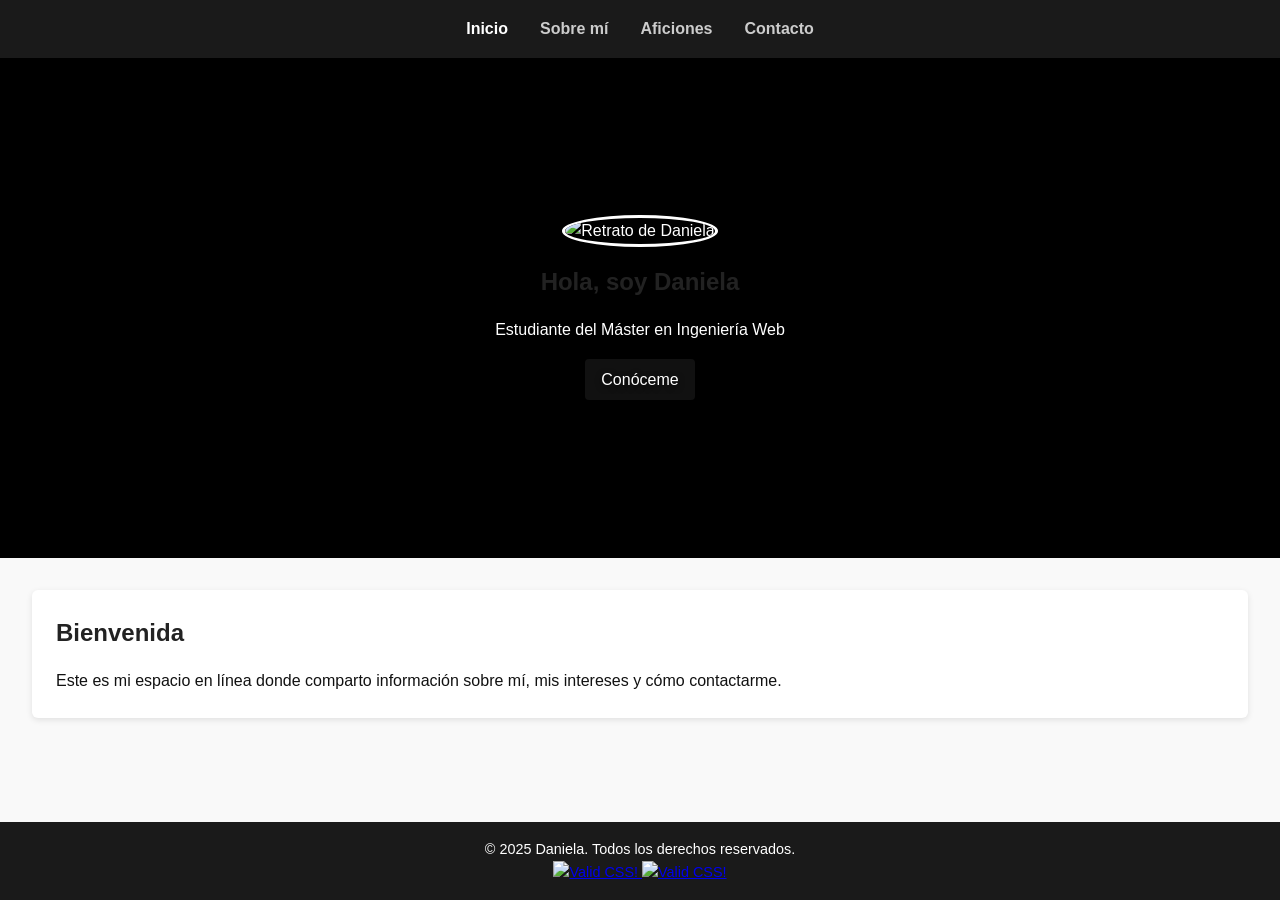
==== index.html @ 380bb0d4 "update" ====
<!DOCTYPE html>
<html lang="es">
<head>
  <meta charset="utf-8">
  <meta name="viewport" content="width=device-width, initial-scale=1">
  <meta name="description" content="Inicio del sitio personal de Daniela.">
  <title>Inicio - Daniela</title>
  <link rel="stylesheet" href="css/style.css">
</head>
<body>

  <header class="site-header">
    <nav aria-label="Navegación principal">
      <ul class="main-nav">
        <li><a href="index.html" aria-current="page">Inicio</a></li>
        <li><a href="about.html">Sobre mí</a></li>
        <li><a href="hobbies.html">Aficiones</a></li>
        <li><a href="contact.html">Contacto</a></li>
      </ul>
    </nav>
  </header>

  <!-- Hero con video de fondo -->
  <section class="hero" role="banner" aria-label="Presentación">
    <video autoplay muted loop playsinline class="hero-video">
      <source src="video/intro.mp4" type="video/mp4">
      Tu navegador no soporta video en HTML5.
    </video>

    <header class="hero-content">
      <figure>
        <img src="img/foto-perfil.jpg" alt="Retrato de Daniela" class="hero-img">
        <figcaption class="visually-hidden">Daniela</figcaption>
      </figure>
      <h1>Hola, soy Daniela</h1>
      <p>Estudiante del Máster en Ingeniería Web</p>
      <p><a href="about.html" class="btn">Conóceme</a></p>
    </header>
  </section>

  <main id="contenido-principal">
    <article class="intro card">
      <header>
        <h2>Bienvenida</h2>
      </header>
      <p>Este es mi espacio en línea donde comparto información sobre mí, mis intereses y cómo contactarme.</p>
    </article>
  </main>

  <footer class="site-footer">
    <p>&copy; <time datetime="2025">2025</time> Daniela. Todos los derechos reservados.</p>
    <p>
      <a href="https://jigsaw.w3.org/css-validator/check/referer">
        <img class="validator-badge"
            src="https://jigsaw.w3.org/css-validator/images/vcss"
            alt="Valid CSS!">
      </a>
   
      <a href="https://jigsaw.w3.org/css-validator/check/referer">
        <img class="validator-badge"
            src="https://jigsaw.w3.org/css-validator/images/vcss-blue"
            alt="Valid CSS!">
      </a>
    </p>
  </footer>

</body>
</html>
---- css/style.css ----
/* ===== RESETEO BÁSICO ===== */
* {
  margin: 0;
  padding: 0;
  box-sizing: border-box;
}

body {
  font-family: "Segoe UI", sans-serif;
  line-height: 1.6;
  color: #111;
  background: #f9f9f9;
  min-height: 100vh;
  display: flex;
  flex-direction: column;
}

/* ===== NAVEGACIÓN ===== */
.site-header {
  background: #1a1a1a;
  padding: 1rem;
}

.main-nav {
  display: flex;
  justify-content: center;
  gap: 2rem;
  list-style: none;
}

.main-nav a {
  color: #ccc;
  font-weight: 600;
  text-decoration: none;
  transition: color 0.2s ease;
}

.main-nav a:hover,
.main-nav a[aria-current="page"] {
  color: #fff;
}

/* ===== HERO CON VIDEO ===== */
.hero {
  position: relative;
  display: flex;
  justify-content: center;
  align-items: center;
  text-align: center;
  min-height: 500px;
  overflow: hidden;
  background: #000; /* fallback si no carga el video */
}

.hero-video {
  position: absolute;
  top: 50%;
  left: 50%;
  transform: translate(-50%, -50%);
  min-width: 100%;
  min-height: 100%;
  width: auto;
  height: auto;
  object-fit: cover;
  z-index: 0;
  opacity: 0.6; /* oscurece un poco para legibilidad */
}

.hero-content {
  position: relative;
  z-index: 1;
  color: #fff;
  text-shadow: 0 2px 6px rgba(0,0,0,0.7);
}

.hero-img {
  border-radius: 50%;
  width: 200px;
  height: 200px;
  object-fit: cover;
  margin-bottom: 1rem;
  border: 3px solid #fff;
}

.btn {
  background: #111;
  color: #fff;
  padding: 0.5rem 1rem;
  border-radius: 4px;
  text-decoration: none;
  display: inline-block;
  margin-top: 1rem;
}
.btn:hover {
  background: #333;
}

/* ===== CONTENIDO PRINCIPAL ===== */
main {
  padding: 2rem;
  flex: 1;
}

.card {
  background: #fff;
  padding: 1.5rem;
  border-radius: 6px;
  box-shadow: 0 2px 6px rgba(0,0,0,0.1);
  margin-bottom: 2rem;
}

h1, h2 {
  margin-bottom: 1rem;
  color: #222;
}

/* ===== IMAGEN SOBRE MÍ ===== */
.about-img {
  width: 300px;
  height: 300px;
  object-fit: cover;
}

/* ===== FOOTER ===== */
.site-footer {
  background: #1a1a1a;
  color: #fff;
  text-align: center;
  padding: 1rem;
  font-size: 0.9rem;
  margin-top: auto;
  width: 100%;
}

.validator-badge {
  border: 0;
  width: 88px;
  height: 31px;
}

/* ===== ACCESIBILIDAD ===== */
.visually-hidden {
  position: absolute;
  clip-path: inset(50%);
  height: 1px;
  width: 1px;
  overflow: hidden;
  white-space: nowrap;
}
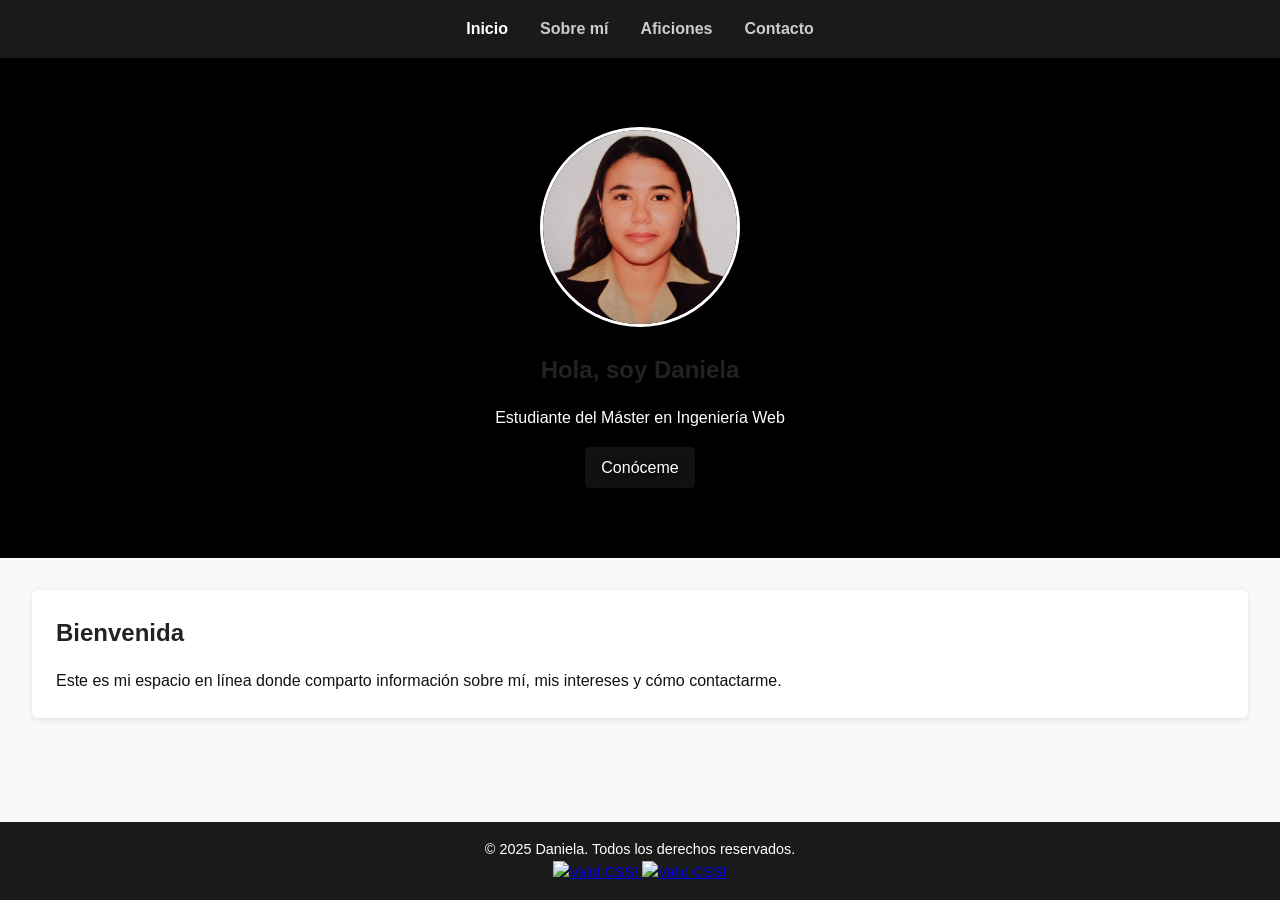
==== commit 7c0e77e2: "add hotjar" ====
--- a/index.html
+++ b/index.html
@@ -6,6 +6,7 @@
   <meta name="description" content="Inicio del sitio personal de Daniela.">
   <title>Inicio - Daniela</title>
   <link rel="stylesheet" href="css/style.css">
+  <script src="https://t.contentsquare.net/uxa/8f717451256de.js"></script>
 </head>
 <body>
 
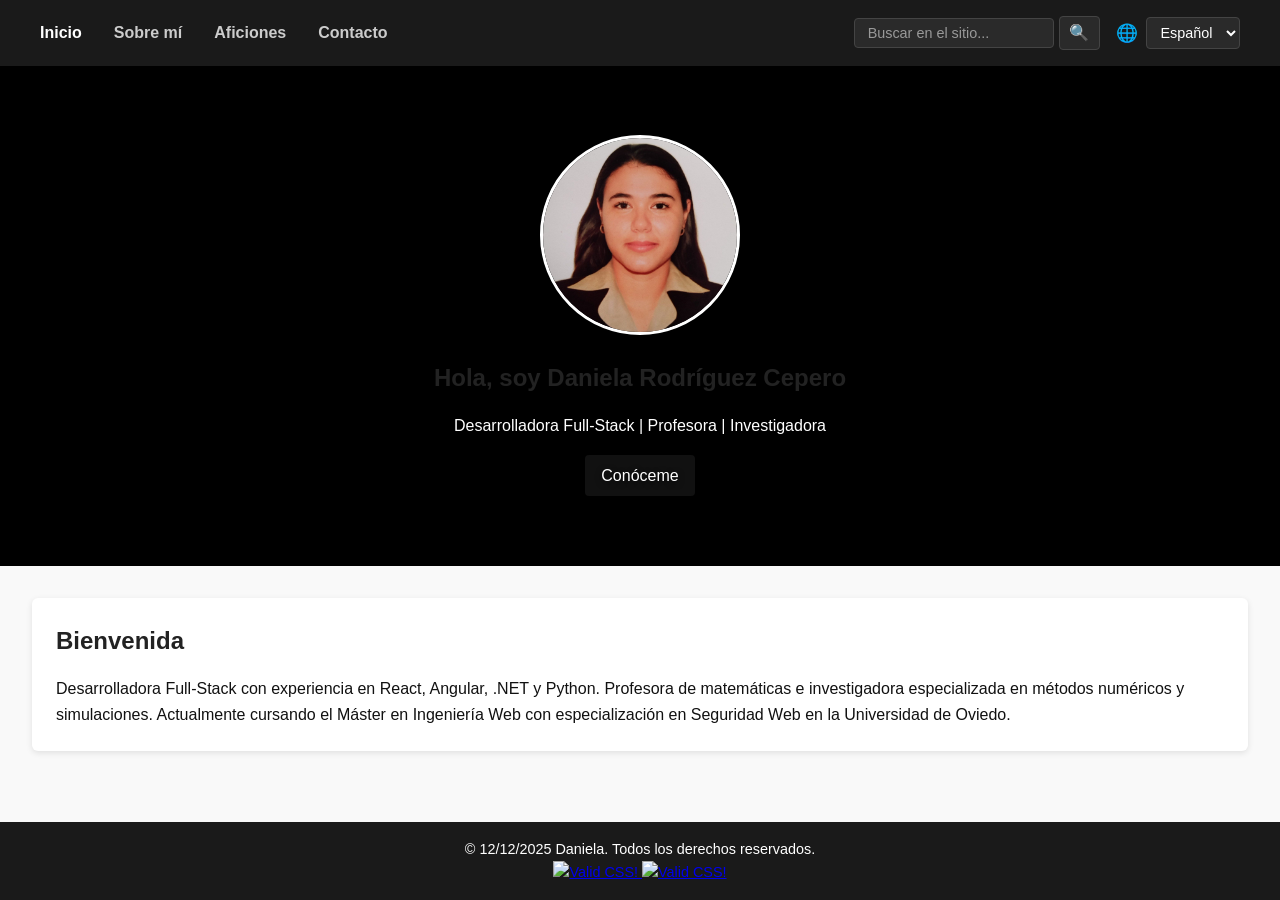
==== commit 81f6c9cc: "new v1" ====
--- a/index.html
+++ b/index.html
@@ -6,19 +6,50 @@
   <meta name="description" content="Inicio del sitio personal de Daniela.">
   <title>Inicio - Daniela</title>
   <link rel="stylesheet" href="css/style.css">
-  <script src="https://t.contentsquare.net/uxa/8f717451256de.js"></script>
 </head>
 <body>
 
   <header class="site-header">
-    <nav aria-label="Navegación principal">
-      <ul class="main-nav">
-        <li><a href="index.html" aria-current="page">Inicio</a></li>
-        <li><a href="about.html">Sobre mí</a></li>
-        <li><a href="hobbies.html">Aficiones</a></li>
-        <li><a href="contact.html">Contacto</a></li>
-      </ul>
-    </nav>
+    <div class="header-container">
+      <nav aria-label="Navegación principal">
+        <ul class="main-nav">
+          <li><a href="index.html" aria-current="page" data-i18n="nav.inicio">Inicio</a></li>
+          <li><a href="about.html" data-i18n="nav.sobre-mi">Sobre mí</a></li>
+          <li><a href="hobbies.html" data-i18n="nav.aficiones">Aficiones</a></li>
+          <li><a href="contact.html" data-i18n="nav.contacto">Contacto</a></li>
+        </ul>
+      </nav>
+      
+      <div class="header-tools">
+        <!-- Buscador en el header -->
+        <form id="search-form" role="search" class="header-search">
+          <input 
+            type="search" 
+            id="search-input" 
+            data-i18n="search.placeholder"
+            placeholder="Buscar en el sitio..."
+            aria-label="Buscar en el sitio">
+          <button type="submit" class="search-btn" aria-label="Buscar">🔍</button>
+        </form>
+        
+        <!-- Selector de idioma -->
+        <div class="language-selector-container">
+          <label for="language-selector">🌐</label>
+          <select id="language-selector" aria-label="Seleccionar idioma">
+            <option value="es">Español</option>
+            <option value="en">English</option>
+          </select>
+        </div>
+      </div>
+    </div>
+    
+    <!-- Resultados de búsqueda (modal/overlay) -->
+    <div id="search-results-overlay" class="search-overlay" style="display: none;">
+      <div class="search-results-container">
+        <button id="close-search" class="close-search-btn" aria-label="Cerrar búsqueda">✕</button>
+        <div id="search-results"></div>
+      </div>
+    </div>
   </header>
 
   <!-- Hero con video de fondo -->
@@ -33,23 +64,23 @@
         <img src="img/foto-perfil.jpg" alt="Retrato de Daniela" class="hero-img">
         <figcaption class="visually-hidden">Daniela</figcaption>
       </figure>
-      <h1>Hola, soy Daniela</h1>
-      <p>Estudiante del Máster en Ingeniería Web</p>
-      <p><a href="about.html" class="btn">Conóceme</a></p>
+      <h1 data-i18n="index.titulo">Hola, soy Daniela Rodríguez Cepero</h1>
+      <p data-i18n="index.subtitulo">Desarrolladora Full-Stack | Profesora | Investigadora</p>
+      <p><a href="about.html" class="btn" data-i18n="index.btn-conoceme">Conóceme</a></p>
     </header>
   </section>
 
   <main id="contenido-principal">
     <article class="intro card">
       <header>
-        <h2>Bienvenida</h2>
+        <h2 data-i18n="index.bienvenida">Bienvenida</h2>
       </header>
-      <p>Este es mi espacio en línea donde comparto información sobre mí, mis intereses y cómo contactarme.</p>
+      <p data-i18n="index.descripcion">Desarrolladora Full-Stack con experiencia en React, Angular, .NET y Python. Profesora de matemáticas e investigadora especializada en métodos numéricos y simulaciones. Actualmente cursando el Máster en Ingeniería Web con especialización en Seguridad Web en la Universidad de Oviedo.</p>
     </article>
   </main>
 
   <footer class="site-footer">
-    <p>&copy; <time datetime="2025">2025</time> Daniela. Todos los derechos reservados.</p>
+    <p>&copy; <time datetime="2025-12-12">12/12/2025</time> Daniela. <span data-i18n="footer.derechos">Todos los derechos reservados.</span></p>
     <p>
       <a href="https://jigsaw.w3.org/css-validator/check/referer">
         <img class="validator-badge"
@@ -65,6 +96,11 @@
     </p>
   </footer>
 
+  <!-- i18next para internacionalización -->
+  <script src="https://cdn.jsdelivr.net/npm/i18next@23.7.6/i18next.min.js"></script>
+  <script src="https://cdn.jsdelivr.net/npm/i18next-browser-languagedetector@7.2.0/i18nextBrowserLanguageDetector.min.js"></script>
+  <script src="js/i18n-config.js"></script>
+  <script src="js/search.js"></script>
 </body>
 </html>
 
--- a/css/style.css
+++ b/css/style.css
@@ -19,6 +19,17 @@
 .site-header {
   background: #1a1a1a;
   padding: 1rem;
+  position: relative;
+}
+
+.header-container {
+  max-width: 1200px;
+  margin: 0 auto;
+  display: flex;
+  justify-content: space-between;
+  align-items: center;
+  flex-wrap: wrap;
+  gap: 1rem;
 }
 
 .main-nav {
@@ -26,6 +37,7 @@
   justify-content: center;
   gap: 2rem;
   list-style: none;
+  flex: 1;
 }
 
 .main-nav a {
@@ -38,6 +50,85 @@
 .main-nav a:hover,
 .main-nav a[aria-current="page"] {
   color: #fff;
+}
+
+/* ===== HERRAMIENTAS DEL HEADER ===== */
+.header-tools {
+  display: flex;
+  align-items: center;
+  gap: 1rem;
+}
+
+/* ===== BUSCADOR EN EL HEADER ===== */
+.header-search {
+  display: flex;
+  align-items: center;
+  gap: 0.3rem;
+}
+
+.header-search #search-input {
+  background: #2a2a2a;
+  color: #fff;
+  border: 1px solid #444;
+  padding: 0.4rem 0.8rem;
+  border-radius: 4px;
+  font-size: 0.9rem;
+  width: 200px;
+  transition: all 0.2s ease;
+}
+
+.header-search #search-input:focus {
+  outline: none;
+  border-color: #666;
+  background: #333;
+  width: 250px;
+}
+
+.header-search #search-input::placeholder {
+  color: #999;
+}
+
+.header-search .search-btn {
+  background: #2a2a2a;
+  color: #fff;
+  border: 1px solid #444;
+  padding: 0.4rem 0.6rem;
+  border-radius: 4px;
+  cursor: pointer;
+  font-size: 1rem;
+  transition: all 0.2s ease;
+}
+
+.header-search .search-btn:hover {
+  background: #333;
+  border-color: #666;
+}
+
+/* ===== SELECTOR DE IDIOMA ===== */
+.language-selector-container {
+  display: flex;
+  align-items: center;
+  gap: 0.5rem;
+}
+
+.language-selector-container label {
+  color: #ccc;
+  font-size: 1.1rem;
+}
+
+#language-selector {
+  background: #2a2a2a;
+  color: #fff;
+  border: 1px solid #444;
+  padding: 0.4rem 0.6rem;
+  border-radius: 4px;
+  cursor: pointer;
+  font-size: 0.9rem;
+  transition: background 0.2s ease;
+}
+
+#language-selector:hover {
+  background: #333;
 }
 
 /* ===== HERO CON VIDEO ===== */
@@ -147,3 +238,282 @@
   overflow: hidden;
   white-space: nowrap;
 }
+
+/* ===== OVERLAY DE RESULTADOS DE BÚSQUEDA ===== */
+.search-overlay {
+  position: fixed;
+  top: 0;
+  left: 0;
+  right: 0;
+  bottom: 0;
+  background: rgba(0, 0, 0, 0.8);
+  z-index: 1000;
+  overflow-y: auto;
+  padding: 2rem;
+}
+
+.search-results-container {
+  max-width: 800px;
+  margin: 2rem auto;
+  background: #fff;
+  border-radius: 8px;
+  padding: 2rem;
+  position: relative;
+  box-shadow: 0 4px 20px rgba(0, 0, 0, 0.3);
+}
+
+.close-search-btn {
+  position: absolute;
+  top: 1rem;
+  right: 1rem;
+  background: #f0f0f0;
+  border: none;
+  width: 35px;
+  height: 35px;
+  border-radius: 50%;
+  cursor: pointer;
+  font-size: 1.5rem;
+  display: flex;
+  align-items: center;
+  justify-content: center;
+  transition: all 0.2s ease;
+  color: #333;
+  font-weight: bold;
+}
+
+.close-search-btn:hover {
+  background: #e0e0e0;
+  transform: scale(1.1);
+}
+
+#search-results {
+  margin-top: 1rem;
+}
+
+.search-results-list {
+  display: flex;
+  flex-direction: column;
+  gap: 1rem;
+}
+
+.search-result-item {
+  background: #f9f9f9;
+  padding: 1rem;
+  border-radius: 4px;
+  border-left: 3px solid #1a1a1a;
+}
+
+.search-result-item h3 {
+  margin: 0 0 0.5rem 0;
+  font-size: 1.2rem;
+}
+
+.search-result-item h3 a {
+  color: #1a1a1a;
+  text-decoration: none;
+}
+
+.search-result-item h3 a:hover {
+  text-decoration: underline;
+}
+
+.search-snippet {
+  color: #555;
+  line-height: 1.6;
+  margin: 0;
+}
+
+.search-snippet mark {
+  background: #ffeb3b;
+  padding: 0.1rem 0.2rem;
+  border-radius: 2px;
+}
+
+.search-no-results {
+  text-align: center;
+  padding: 2rem;
+  color: #666;
+}
+
+/* ===== REDES SOCIALES ===== */
+.social-links {
+  display: flex;
+  gap: 1rem;
+  flex-wrap: wrap;
+  margin-top: 1rem;
+}
+
+.social-link {
+  display: inline-flex;
+  align-items: center;
+  gap: 0.5rem;
+  padding: 0.5rem 1rem;
+  background: #f0f0f0;
+  border-radius: 4px;
+  text-decoration: none;
+  color: #333;
+  transition: all 0.2s ease;
+  font-weight: 500;
+}
+
+.social-link:hover {
+  background: #1a1a1a;
+  color: #fff;
+  transform: translateY(-2px);
+}
+
+.social-link svg {
+  width: 20px;
+  height: 20px;
+}
+
+/* ===== FORMACIÓN Y EXPERIENCIA ===== */
+.timeline {
+  border-left: 3px solid #1a1a1a;
+  margin-left: 1rem;
+  padding-left: 2rem;
+}
+
+.timeline-item {
+  position: relative;
+  margin-bottom: 2rem;
+  padding-bottom: 1rem;
+}
+
+.timeline-item::before {
+  content: '';
+  position: absolute;
+  left: -2.5rem;
+  top: 0;
+  width: 12px;
+  height: 12px;
+  border-radius: 50%;
+  background: #1a1a1a;
+  border: 3px solid #fff;
+}
+
+.timeline-item h3 {
+  margin: 0 0 0.5rem 0;
+  font-size: 1.2rem;
+}
+
+.timeline-date {
+  color: #666;
+  font-size: 0.9rem;
+  font-weight: 600;
+  margin-bottom: 0.5rem;
+}
+
+.timeline-institution {
+  color: #555;
+  font-style: italic;
+  margin-bottom: 0.5rem;
+}
+
+.timeline-description {
+  color: #333;
+  line-height: 1.6;
+}
+
+/* ===== REFERENCIAS ===== */
+.references-grid {
+  display: grid;
+  grid-template-columns: repeat(auto-fit, minmax(250px, 1fr));
+  gap: 1.5rem;
+  margin-top: 1rem;
+}
+
+.reference-card {
+  background: #f9f9f9;
+  padding: 1.5rem;
+  border-radius: 6px;
+  border-top: 3px solid #1a1a1a;
+}
+
+.reference-card h3 {
+  margin: 0 0 0.5rem 0;
+  font-size: 1.1rem;
+}
+
+.reference-position {
+  color: #666;
+  font-size: 0.9rem;
+  margin-bottom: 0.5rem;
+  font-weight: 600;
+}
+
+.reference-company {
+  color: #555;
+  font-style: italic;
+  margin-bottom: 0.5rem;
+}
+
+.reference-contact {
+  font-size: 0.9rem;
+  color: #333;
+}
+
+.reference-contact a {
+  color: #1a1a1a;
+  text-decoration: none;
+}
+
+.reference-contact a:hover {
+  text-decoration: underline;
+}
+
+/* ===== FOOTER CON FECHA COMPLETA ===== */
+.footer-date {
+  font-size: 0.85rem;
+  color: #ccc;
+  margin-top: 0.5rem;
+}
+
+/* ===== RESPONSIVE ===== */
+@media (max-width: 768px) {
+  .header-container {
+    flex-direction: column;
+  }
+  
+  .main-nav {
+    flex-direction: column;
+    gap: 1rem;
+    align-items: center;
+  }
+  
+  .header-tools {
+    flex-direction: column;
+    width: 100%;
+  }
+  
+  .header-search {
+    width: 100%;
+  }
+  
+  .header-search #search-input {
+    width: 100%;
+    flex: 1;
+  }
+  
+  .header-search #search-input:focus {
+    width: 100%;
+  }
+  
+  .social-links {
+    justify-content: center;
+  }
+  
+  .timeline {
+    margin-left: 0.5rem;
+    padding-left: 1.5rem;
+  }
+  
+  .search-overlay {
+    padding: 1rem;
+  }
+  
+  .search-results-container {
+    padding: 1.5rem;
+    margin: 1rem auto;
+  }
+}
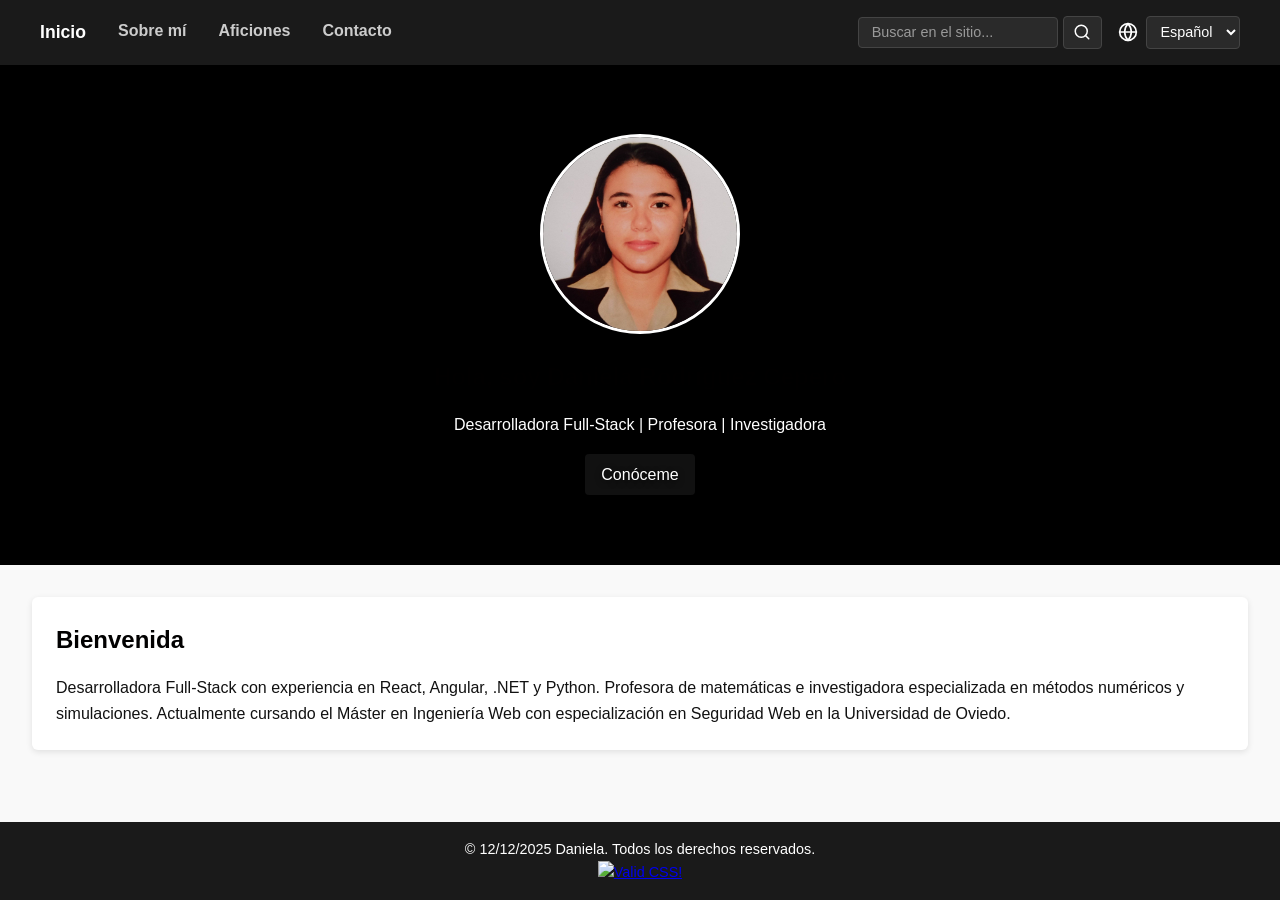
==== commit 708367f8: "v2_v1" ====
--- a/index.html
+++ b/index.html
@@ -3,14 +3,14 @@
 <head>
   <meta charset="utf-8">
   <meta name="viewport" content="width=device-width, initial-scale=1">
-  <meta name="description" content="Inicio del sitio personal de Daniela.">
-  <title>Inicio - Daniela</title>
+  <meta name="description" content="Sitio web personal - Desarrolladora Full-Stack, Profesora e Investigadora.">
+  <title>Inicio</title>
   <link rel="stylesheet" href="css/style.css">
 </head>
 <body>
 
   <header class="site-header">
-    <div class="header-container">
+    <section class="header-container">
       <nav aria-label="Navegación principal">
         <ul class="main-nav">
           <li><a href="index.html" aria-current="page" data-i18n="nav.inicio">Inicio</a></li>
@@ -20,7 +20,7 @@
         </ul>
       </nav>
       
-      <div class="header-tools">
+      <aside class="header-tools">
         <!-- Buscador en el header -->
         <form id="search-form" role="search" class="header-search">
           <input 
@@ -29,28 +29,39 @@
             data-i18n="search.placeholder"
             placeholder="Buscar en el sitio..."
             aria-label="Buscar en el sitio">
-          <button type="submit" class="search-btn" aria-label="Buscar">🔍</button>
+          <button type="submit" class="search-btn" aria-label="Buscar">
+            <svg xmlns="http://www.w3.org/2000/svg" viewBox="0 0 24 24" fill="none" stroke="currentColor" stroke-width="2" stroke-linecap="round" stroke-linejoin="round">
+              <circle cx="11" cy="11" r="8"></circle>
+              <path d="m21 21-4.35-4.35"></path>
+            </svg>
+          </button>
         </form>
         
         <!-- Selector de idioma -->
-        <div class="language-selector-container">
-          <label for="language-selector">🌐</label>
+        <section class="language-selector-container">
+          <label for="language-selector">
+            <svg xmlns="http://www.w3.org/2000/svg" viewBox="0 0 24 24" fill="none" stroke="currentColor" stroke-width="2" stroke-linecap="round" stroke-linejoin="round">
+              <circle cx="12" cy="12" r="10"></circle>
+              <line x1="2" y1="12" x2="22" y2="12"></line>
+              <path d="M12 2a15.3 15.3 0 0 1 4 10 15.3 15.3 0 0 1-4 10 15.3 15.3 0 0 1-4-10 15.3 15.3 0 0 1 4-10z"></path>
+            </svg>
+          </label>
           <select id="language-selector" aria-label="Seleccionar idioma">
             <option value="es">Español</option>
             <option value="en">English</option>
           </select>
-        </div>
-      </div>
-    </div>
-    
-    <!-- Resultados de búsqueda (modal/overlay) -->
-    <div id="search-results-overlay" class="search-overlay" style="display: none;">
-      <div class="search-results-container">
-        <button id="close-search" class="close-search-btn" aria-label="Cerrar búsqueda">✕</button>
-        <div id="search-results"></div>
-      </div>
-    </div>
+        </section>
+      </aside>
+    </section>
   </header>
+
+  <!-- Resultados de búsqueda (modal/overlay) -->
+  <aside id="search-results-overlay" class="search-overlay" role="dialog" aria-modal="true" aria-label="Resultados de búsqueda" style="display: none;">
+    <section class="search-results-container">
+      <button id="close-search" class="close-search-btn" aria-label="Cerrar búsqueda">✕</button>
+      <section id="search-results"></section>
+    </section>
+  </aside>
 
   <!-- Hero con video de fondo -->
   <section class="hero" role="banner" aria-label="Presentación">
@@ -87,12 +98,6 @@
             src="https://jigsaw.w3.org/css-validator/images/vcss"
             alt="Valid CSS!">
       </a>
-   
-      <a href="https://jigsaw.w3.org/css-validator/check/referer">
-        <img class="validator-badge"
-            src="https://jigsaw.w3.org/css-validator/images/vcss-blue"
-            alt="Valid CSS!">
-      </a>
     </p>
   </footer>
 
@@ -100,7 +105,10 @@
   <script src="https://cdn.jsdelivr.net/npm/i18next@23.7.6/i18next.min.js"></script>
   <script src="https://cdn.jsdelivr.net/npm/i18next-browser-languagedetector@7.2.0/i18nextBrowserLanguageDetector.min.js"></script>
   <script src="js/i18n-config.js"></script>
-  <script src="js/search.js"></script>
+  
+  <!-- Buscador automático -->
+  <script src="js/pages.js"></script>
+  <script src="js/search-auto.js"></script>
 </body>
 </html>
 
--- a/css/style.css
+++ b/css/style.css
@@ -44,12 +44,17 @@
   color: #ccc;
   font-weight: 600;
   text-decoration: none;
-  transition: color 0.2s ease;
-}
-
-.main-nav a:hover,
+  transition: all 0.2s ease;
+}
+
+.main-nav a:hover {
+  color: #fff;
+}
+
 .main-nav a[aria-current="page"] {
   color: #fff;
+  font-size: 1.1em;
+  font-weight: 700;
 }
 
 /* ===== HERRAMIENTAS DEL HEADER ===== */
@@ -97,6 +102,15 @@
   cursor: pointer;
   font-size: 1rem;
   transition: all 0.2s ease;
+  display: flex;
+  align-items: center;
+  justify-content: center;
+}
+
+.header-search .search-btn svg {
+  width: 18px;
+  height: 18px;
+  stroke: #fff;
 }
 
 .header-search .search-btn:hover {
@@ -104,6 +118,11 @@
   border-color: #666;
 }
 
+.header-search .search-btn:hover svg {
+  stroke: #fff;
+  transform: scale(1.1);
+}
+
 /* ===== SELECTOR DE IDIOMA ===== */
 .language-selector-container {
   display: flex;
@@ -112,8 +131,22 @@
 }
 
 .language-selector-container label {
-  color: #ccc;
+  color: #fff;
   font-size: 1.1rem;
+  display: flex;
+  align-items: center;
+  cursor: pointer;
+}
+
+.language-selector-container label svg {
+  width: 20px;
+  height: 20px;
+  stroke: #fff;
+  transition: transform 0.2s ease;
+}
+
+.language-selector-container label:hover svg {
+  transform: rotate(15deg) scale(1.1);
 }
 
 #language-selector {
@@ -160,7 +193,7 @@
 .hero-content {
   position: relative;
   z-index: 1;
-  color: #fff;
+  color: #ffffff;
   text-shadow: 0 2px 6px rgba(0,0,0,0.7);
 }
 
@@ -202,7 +235,7 @@
 
 h1, h2 {
   margin-bottom: 1rem;
-  color: #222;
+  color: #010000;
 }
 
 /* ===== IMAGEN SOBRE MÍ ===== */
@@ -320,13 +353,20 @@
 .search-snippet {
   color: #555;
   line-height: 1.6;
-  margin: 0;
+  margin: 0 0 0.5rem 0;
 }
 
 .search-snippet mark {
   background: #ffeb3b;
   padding: 0.1rem 0.2rem;
   border-radius: 2px;
+}
+
+.search-url {
+  color: #888;
+  font-size: 0.85rem;
+  margin: 0;
+  font-style: italic;
 }
 
 .search-no-results {
@@ -462,28 +502,71 @@
   text-decoration: underline;
 }
 
-/* ===== FOOTER CON FECHA COMPLETA ===== */
-.footer-date {
-  font-size: 0.85rem;
-  color: #ccc;
-  margin-top: 0.5rem;
-}
-
 /* ===== RESPONSIVE ===== */
+
+/* Tablets y pantallas medianas (hasta 1024px) */
+@media (max-width: 1024px) {
+  .header-container {
+    max-width: 100%;
+    padding: 0 1rem;
+  }
+
+  main {
+    padding: 1.5rem;
+  }
+
+  .hero {
+    min-height: 400px;
+  }
+
+  .hero-img {
+    width: 150px;
+    height: 150px;
+  }
+
+  .about-img {
+    width: 250px;
+    height: 250px;
+  }
+
+  .references-grid {
+    grid-template-columns: repeat(auto-fit, minmax(200px, 1fr));
+    gap: 1rem;
+  }
+}
+
+/* Tablets pequeñas y móviles grandes (hasta 768px) */
 @media (max-width: 768px) {
+  body {
+    font-size: 0.95rem;
+  }
+
+  .site-header {
+    padding: 0.8rem;
+  }
+
   .header-container {
     flex-direction: column;
+    gap: 1rem;
   }
   
   .main-nav {
-    flex-direction: column;
-    gap: 1rem;
-    align-items: center;
+    flex-direction: row;
+    gap: 0.5rem;
+    justify-content: center;
+    flex-wrap: wrap;
+    width: 100%;
+  }
+
+  .main-nav a {
+    padding: 0.5rem 0.8rem;
+    font-size: 0.9rem;
   }
   
   .header-tools {
     flex-direction: column;
     width: 100%;
+    gap: 0.8rem;
   }
   
   .header-search {
@@ -498,15 +581,74 @@
   .header-search #search-input:focus {
     width: 100%;
   }
+
+  .language-selector-container {
+    justify-content: center;
+    width: 100%;
+  }
+
+  .hero {
+    min-height: 350px;
+    padding: 1rem;
+  }
+
+  .hero-img {
+    width: 120px;
+    height: 120px;
+    margin-bottom: 0.8rem;
+  }
+
+  .hero-content h1 {
+    font-size: 1.5rem;
+  }
+
+  .hero-content p {
+    font-size: 1rem;
+  }
+
+  main {
+    padding: 1rem;
+  }
+
+  .card {
+    padding: 1.2rem;
+    margin-bottom: 1.5rem;
+  }
+
+  h1 {
+    font-size: 1.8rem;
+  }
+
+  h2 {
+    font-size: 1.4rem;
+  }
+
+  .about-img {
+    width: 100%;
+    max-width: 300px;
+    height: auto;
+    display: block;
+    margin: 0 auto 1rem;
+  }
   
   .social-links {
+    flex-direction: column;
+    align-items: stretch;
+  }
+
+  .social-link {
     justify-content: center;
+    width: 100%;
   }
   
   .timeline {
     margin-left: 0.5rem;
     padding-left: 1.5rem;
   }
+
+  .timeline-item::before {
+    left: -2.2rem;
+  }
   
   .search-overlay {
     padding: 1rem;
@@ -516,4 +658,258 @@
     padding: 1.5rem;
     margin: 1rem auto;
   }
-}
+
+  .references-grid {
+    grid-template-columns: 1fr;
+    gap: 1rem;
+  }
+
+  .site-footer {
+    padding: 1rem 0.5rem;
+    font-size: 0.85rem;
+  }
+
+  .validator-badge {
+    width: 70px;
+    height: auto;
+  }
+}
+
+/* Móviles pequeños (hasta 480px) */
+@media (max-width: 480px) {
+  body {
+    font-size: 0.9rem;
+  }
+
+  .site-header {
+    padding: 0.6rem;
+  }
+
+  .header-container {
+    gap: 0.8rem;
+  }
+
+  .main-nav {
+    gap: 0.4rem;
+    flex-wrap: wrap;
+  }
+
+  .main-nav a {
+    font-size: 0.85rem;
+    padding: 0.4rem 0.6rem;
+  }
+
+  .header-search #search-input {
+    padding: 0.4rem 0.6rem;
+    font-size: 0.85rem;
+  }
+
+  .header-search .search-btn {
+    padding: 0.4rem 0.5rem;
+    font-size: 0.9rem;
+  }
+
+  #language-selector {
+    padding: 0.4rem 0.5rem;
+    font-size: 0.85rem;
+  }
+
+  .hero {
+    min-height: 300px;
+    padding: 0.8rem;
+  }
+
+  .hero-img {
+    width: 100px;
+    height: 100px;
+    border-width: 2px;
+  }
+
+  .hero-content h1 {
+    font-size: 1.3rem;
+    margin-bottom: 0.5rem;
+  }
+
+  .hero-content p {
+    font-size: 0.9rem;
+  }
+
+  .btn {
+    padding: 0.4rem 0.8rem;
+    font-size: 0.9rem;
+  }
+
+  main {
+    padding: 0.8rem;
+  }
+
+  .card {
+    padding: 1rem;
+    margin-bottom: 1rem;
+    border-radius: 4px;
+  }
+
+  h1 {
+    font-size: 1.5rem;
+    margin-bottom: 0.8rem;
+  }
+
+  h2 {
+    font-size: 1.2rem;
+    margin-bottom: 0.8rem;
+  }
+
+  h3 {
+    font-size: 1rem;
+  }
+
+  .about-img {
+    width: 100%;
+    max-width: 250px;
+  }
+
+  .timeline {
+    margin-left: 0.3rem;
+    padding-left: 1rem;
+    border-left-width: 2px;
+  }
+
+  .timeline-item {
+    margin-bottom: 1.5rem;
+  }
+
+  .timeline-item::before {
+    left: -1.6rem;
+    width: 10px;
+    height: 10px;
+    border-width: 2px;
+  }
+
+  .timeline-item h3 {
+    font-size: 1rem;
+  }
+
+  .timeline-date,
+  .timeline-institution {
+    font-size: 0.85rem;
+  }
+
+  .timeline-description {
+    font-size: 0.9rem;
+  }
+
+  .social-link {
+    padding: 0.6rem 0.8rem;
+    font-size: 0.9rem;
+  }
+
+  .social-link svg {
+    width: 18px;
+    height: 18px;
+  }
+
+  .reference-card {
+    padding: 1rem;
+  }
+
+  .reference-card h3 {
+    font-size: 1rem;
+  }
+
+  .reference-position,
+  .reference-company,
+  .reference-contact {
+    font-size: 0.85rem;
+  }
+
+  .search-overlay {
+    padding: 0.5rem;
+  }
+
+  .search-results-container {
+    padding: 1rem;
+    margin: 0.5rem auto;
+  }
+
+  .close-search-btn {
+    width: 30px;
+    height: 30px;
+    font-size: 1.3rem;
+    top: 0.5rem;
+    right: 0.5rem;
+  }
+
+  .search-result-item {
+    padding: 0.8rem;
+  }
+
+  .search-result-item h3 {
+    font-size: 1rem;
+  }
+
+  .search-snippet {
+    font-size: 0.9rem;
+  }
+
+  .search-url {
+    font-size: 0.8rem;
+  }
+
+  .site-footer {
+    padding: 0.8rem 0.4rem;
+    font-size: 0.8rem;
+  }
+
+  .site-footer p {
+    margin-bottom: 0.5rem;
+  }
+
+  .validator-badge {
+    width: 60px;
+  }
+}
+
+/* Móviles muy pequeños (hasta 360px) */
+@media (max-width: 360px) {
+  body {
+    font-size: 0.85rem;
+  }
+
+  .hero {
+    min-height: 250px;
+  }
+
+  .hero-img {
+    width: 80px;
+    height: 80px;
+  }
+
+  .hero-content h1 {
+    font-size: 1.1rem;
+  }
+
+  .hero-content p {
+    font-size: 0.85rem;
+  }
+
+  h1 {
+    font-size: 1.3rem;
+  }
+
+  h2 {
+    font-size: 1.1rem;
+  }
+
+  .card {
+    padding: 0.8rem;
+  }
+
+  .main-nav {
+    gap: 0.3rem;
+  }
+
+  .main-nav a {
+    font-size: 0.8rem;
+    padding: 0.4rem 0.5rem;
+  }
+}
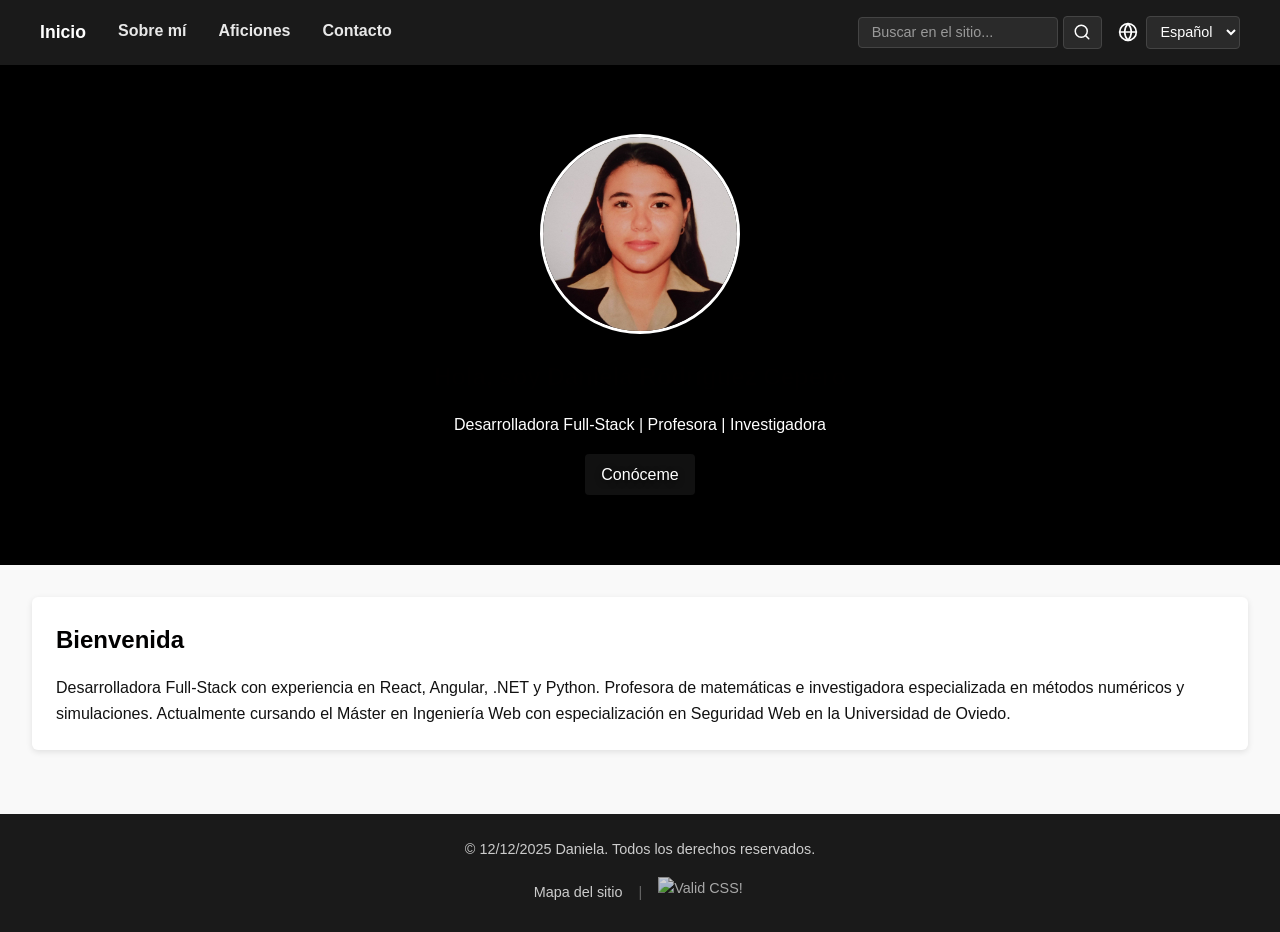
==== commit dca9bcb0: "fix some error of wave 1" ====
--- a/index.html
+++ b/index.html
@@ -21,7 +21,6 @@
       </nav>
       
       <aside class="header-tools">
-        <!-- Buscador en el header -->
         <form id="search-form" role="search" class="header-search">
           <input 
             type="search" 
@@ -36,15 +35,14 @@
             </svg>
           </button>
         </form>
-        
-        <!-- Selector de idioma -->
         <section class="language-selector-container">
-          <label for="language-selector">
-            <svg xmlns="http://www.w3.org/2000/svg" viewBox="0 0 24 24" fill="none" stroke="currentColor" stroke-width="2" stroke-linecap="round" stroke-linejoin="round">
+          <label for="language-selector" class="language-label">
+            <svg xmlns="http://www.w3.org/2000/svg" viewBox="0 0 24 24" fill="none" stroke="currentColor" stroke-width="2" stroke-linecap="round" stroke-linejoin="round" aria-hidden="true">
               <circle cx="12" cy="12" r="10"></circle>
               <line x1="2" y1="12" x2="22" y2="12"></line>
               <path d="M12 2a15.3 15.3 0 0 1 4 10 15.3 15.3 0 0 1-4 10 15.3 15.3 0 0 1-4-10 15.3 15.3 0 0 1 4-10z"></path>
             </svg>
+            <span class="visually-hidden">Idioma</span>
           </label>
           <select id="language-selector" aria-label="Seleccionar idioma">
             <option value="es">Español</option>
@@ -55,7 +53,6 @@
     </section>
   </header>
 
-  <!-- Resultados de búsqueda (modal/overlay) -->
   <aside id="search-results-overlay" class="search-overlay" role="dialog" aria-modal="true" aria-label="Resultados de búsqueda" style="display: none;">
     <section class="search-results-container">
       <button id="close-search" class="close-search-btn" aria-label="Cerrar búsqueda">✕</button>
@@ -63,13 +60,12 @@
     </section>
   </aside>
 
-  <!-- Hero con video de fondo -->
   <section class="hero" role="banner" aria-label="Presentación">
-    <video autoplay muted loop playsinline class="hero-video">
+    <video autoplay muted loop playsinline class="hero-video" aria-label="Video de fondo con animación de figuras decorativas">
       <source src="video/intro.mp4" type="video/mp4">
+      <track kind="captions" src="" srclang="es" label="Español" default>
       Tu navegador no soporta video en HTML5.
     </video>
-
     <header class="hero-content">
       <figure>
         <img src="img/foto-perfil.jpg" alt="Retrato de Daniela" class="hero-img">
@@ -83,30 +79,29 @@
 
   <main id="contenido-principal">
     <article class="intro card">
-      <header>
-        <h2 data-i18n="index.bienvenida">Bienvenida</h2>
-      </header>
+      <h2 data-i18n="index.bienvenida">Bienvenida</h2>
       <p data-i18n="index.descripcion">Desarrolladora Full-Stack con experiencia en React, Angular, .NET y Python. Profesora de matemáticas e investigadora especializada en métodos numéricos y simulaciones. Actualmente cursando el Máster en Ingeniería Web con especialización en Seguridad Web en la Universidad de Oviedo.</p>
     </article>
   </main>
 
   <footer class="site-footer">
-    <p>&copy; <time datetime="2025-12-12">12/12/2025</time> Daniela. <span data-i18n="footer.derechos">Todos los derechos reservados.</span></p>
-    <p>
-      <a href="https://jigsaw.w3.org/css-validator/check/referer">
-        <img class="validator-badge"
-            src="https://jigsaw.w3.org/css-validator/images/vcss"
-            alt="Valid CSS!">
-      </a>
-    </p>
+    <div class="footer-content">
+      <p class="footer-copyright">&copy; <time datetime="2025-12-12">12/12/2025</time> Daniela. <span data-i18n="footer.derechos">Todos los derechos reservados.</span></p>
+      <nav class="footer-links" aria-label="Enlaces del pie de página">
+        <a href="sitemap.html" data-i18n="footer.mapa-sitio">Mapa del sitio</a>
+        <span class="footer-separator" aria-hidden="true">|</span>
+        <a href="https://jigsaw.w3.org/css-validator/check/referer" class="validator-link">
+          <img class="validator-badge"
+              src="https://jigsaw.w3.org/css-validator/images/vcss"
+              alt="Valid CSS!">
+        </a>
+      </nav>
+    </div>
   </footer>
 
-  <!-- i18next para internacionalización -->
   <script src="https://cdn.jsdelivr.net/npm/i18next@23.7.6/i18next.min.js"></script>
   <script src="https://cdn.jsdelivr.net/npm/i18next-browser-languagedetector@7.2.0/i18nextBrowserLanguageDetector.min.js"></script>
   <script src="js/i18n-config.js"></script>
-  
-  <!-- Buscador automático -->
   <script src="js/pages.js"></script>
   <script src="js/search-auto.js"></script>
 </body>
--- a/css/style.css
+++ b/css/style.css
@@ -41,7 +41,7 @@
 }
 
 .main-nav a {
-  color: #ccc;
+  color: #e8e8e8;
   font-weight: 600;
   text-decoration: none;
   transition: all 0.2s ease;
@@ -130,7 +130,7 @@
   gap: 0.5rem;
 }
 
-.language-selector-container label {
+.language-selector-container .language-label {
   color: #fff;
   font-size: 1.1rem;
   display: flex;
@@ -138,14 +138,14 @@
   cursor: pointer;
 }
 
-.language-selector-container label svg {
+.language-selector-container .language-label svg {
   width: 20px;
   height: 20px;
   stroke: #fff;
   transition: transform 0.2s ease;
 }
 
-.language-selector-container label:hover svg {
+.language-selector-container .language-label:hover svg {
   transform: rotate(15deg) scale(1.1);
 }
 
@@ -238,6 +238,46 @@
   color: #010000;
 }
 
+/* ===== AFICIONES ===== */
+.hobby-section {
+  margin-bottom: 2rem;
+  padding: 1.5rem;
+  background: #f9f9f9;
+  border-left: 4px solid #1a1a1a;
+  border-radius: 4px;
+  transition: background 0.2s ease;
+}
+
+.hobby-section:last-child {
+  margin-bottom: 0;
+}
+
+.hobby-section h2 {
+  margin-bottom: 0.75rem;
+  margin-top: 0;
+  color: #1a1a1a;
+  font-size: 1.3rem;
+  font-weight: 600;
+}
+
+.hobby-section h2 a {
+  color: #1a1a1a;
+  text-decoration: none;
+  transition: color 0.2s ease;
+}
+
+.hobby-section h2 a:hover {
+  color: #333;
+  text-decoration: underline;
+}
+
+.hobby-section p {
+  margin-bottom: 0;
+  margin-top: 0;
+  color: #333;
+  line-height: 1.7;
+}
+
 /* ===== IMAGEN SOBRE MÍ ===== */
 .about-img {
   width: 300px;
@@ -249,11 +289,61 @@
 .site-footer {
   background: #1a1a1a;
   color: #fff;
-  text-align: center;
-  padding: 1rem;
+  padding: 1.5rem 1rem;
   font-size: 0.9rem;
   margin-top: auto;
   width: 100%;
+}
+
+.footer-content {
+  max-width: 1200px;
+  margin: 0 auto;
+  display: flex;
+  flex-direction: column;
+  align-items: center;
+  gap: 1rem;
+}
+
+.footer-copyright {
+  margin: 0;
+  color: #ccc;
+  font-size: 0.9rem;
+}
+
+.footer-links {
+  display: flex;
+  align-items: center;
+  gap: 0.75rem;
+  flex-wrap: wrap;
+  justify-content: center;
+}
+
+.footer-links a {
+  color: #ccc;
+  text-decoration: none;
+  transition: color 0.2s ease;
+  display: inline-flex;
+  align-items: center;
+}
+
+.footer-links a:hover {
+  color: #fff;
+}
+
+.footer-separator {
+  color: #666;
+  margin: 0 0.25rem;
+}
+
+.validator-link {
+  display: inline-flex;
+  align-items: center;
+  opacity: 0.8;
+  transition: opacity 0.2s ease;
+}
+
+.validator-link:hover {
+  opacity: 1;
 }
 
 .validator-badge {
@@ -533,6 +623,7 @@
     grid-template-columns: repeat(auto-fit, minmax(200px, 1fr));
     gap: 1rem;
   }
+
 }
 
 /* Tablets pequeñas y móviles grandes (hasta 768px) */
@@ -664,8 +755,30 @@
     gap: 1rem;
   }
 
+  .hobby-section {
+    margin-bottom: 1.5rem;
+    padding: 1.2rem;
+  }
+
+  .hobby-section h2 {
+    font-size: 1.2rem;
+  }
+
   .site-footer {
-    padding: 1rem 0.5rem;
+    padding: 1.2rem 0.5rem;
+    font-size: 0.85rem;
+  }
+
+  .footer-content {
+    gap: 0.75rem;
+  }
+
+  .footer-copyright {
+    font-size: 0.85rem;
+  }
+
+  .footer-links {
+    gap: 0.5rem;
     font-size: 0.85rem;
   }
 
@@ -821,6 +934,20 @@
   .reference-contact {
     font-size: 0.85rem;
   }
+
+  .hobby-section {
+    margin-bottom: 1.2rem;
+    padding: 1rem;
+  }
+
+  .hobby-section h2 {
+    font-size: 1.1rem;
+  }
+
+  .hobby-section p {
+    font-size: 0.9rem;
+  }
+
 
   .search-overlay {
     padding: 0.5rem;
@@ -855,17 +982,62 @@
     font-size: 0.8rem;
   }
 
+  .sitemap-page h1 {
+    font-size: 2rem;
+  }
+
+  .sitemap-intro {
+    font-size: 1rem;
+  }
+
+  .sitemap-header {
+    margin-bottom: 2rem;
+    padding-bottom: 1.5rem;
+  }
+
+  .sitemap-grid {
+    grid-template-columns: 1fr;
+    gap: 1.5rem;
+  }
+
+  .sitemap-card {
+    padding: 1.5rem;
+  }
+
+  .sitemap-card-content h2 {
+    font-size: 1.3rem;
+  }
+
+  .sitemap-card-content p {
+    font-size: 0.9rem;
+  }
+
   .site-footer {
-    padding: 0.8rem 0.4rem;
+    padding: 1rem 0.4rem;
     font-size: 0.8rem;
   }
 
-  .site-footer p {
-    margin-bottom: 0.5rem;
+  .footer-content {
+    gap: 0.5rem;
+  }
+
+  .footer-copyright {
+    font-size: 0.8rem;
+    text-align: center;
+  }
+
+  .footer-links {
+    gap: 0.4rem;
+    font-size: 0.8rem;
+  }
+
+  .footer-separator {
+    margin: 0 0.2rem;
   }
 
   .validator-badge {
     width: 60px;
+    height: auto;
   }
 }
 
@@ -912,4 +1084,5 @@
     font-size: 0.8rem;
     padding: 0.4rem 0.5rem;
   }
-}
+
+}
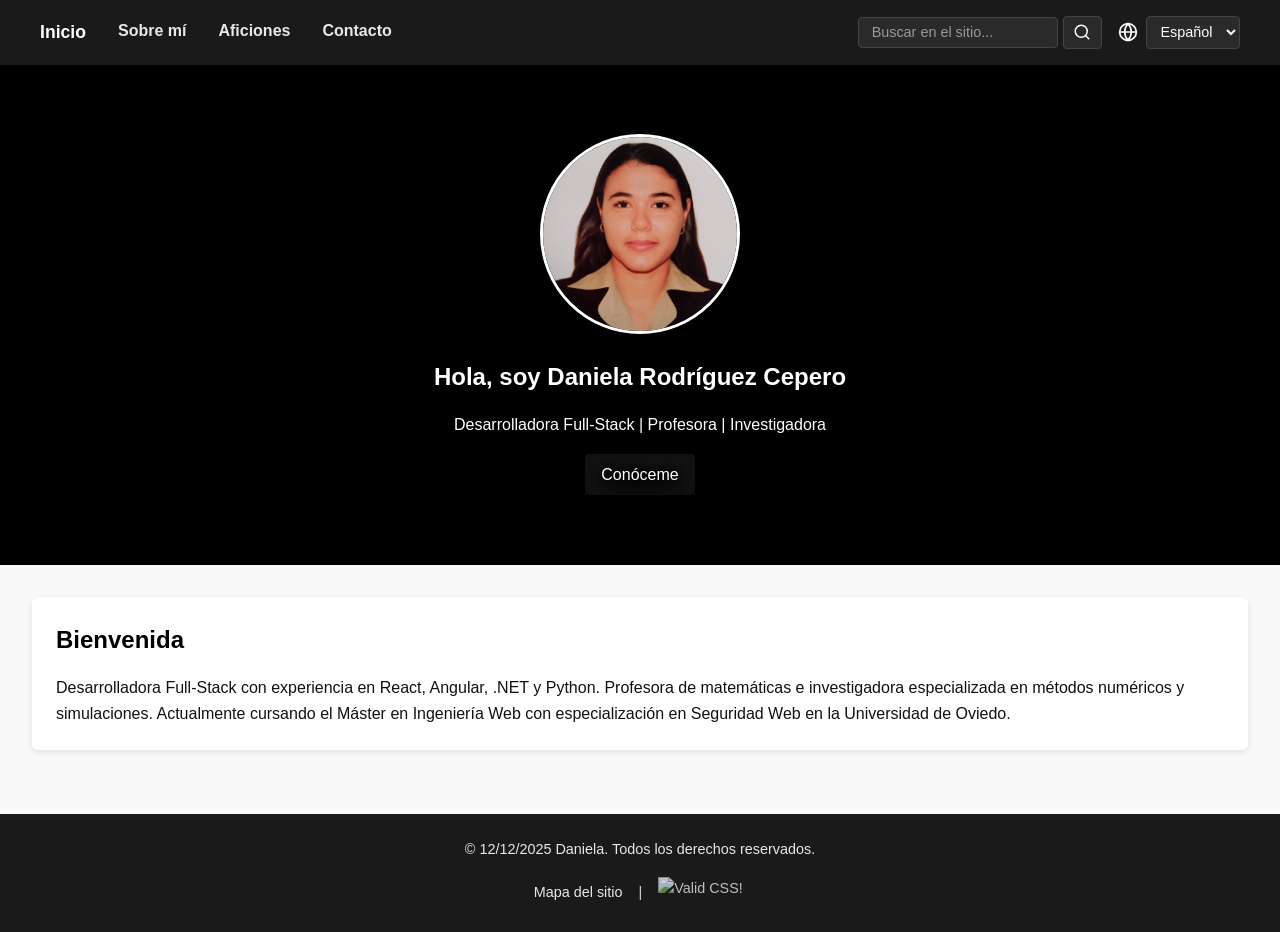
==== commit f669141d: "tooltips" ====
--- a/index.html
+++ b/index.html
@@ -28,7 +28,7 @@
             data-i18n="search.placeholder"
             placeholder="Buscar en el sitio..."
             aria-label="Buscar en el sitio">
-          <button type="submit" class="search-btn" aria-label="Buscar">
+          <button type="submit" class="search-btn" aria-label="Buscar" data-i18n-tooltip="search.tooltip">
             <svg xmlns="http://www.w3.org/2000/svg" viewBox="0 0 24 24" fill="none" stroke="currentColor" stroke-width="2" stroke-linecap="round" stroke-linejoin="round">
               <circle cx="11" cy="11" r="8"></circle>
               <path d="m21 21-4.35-4.35"></path>
@@ -36,7 +36,7 @@
           </button>
         </form>
         <section class="language-selector-container">
-          <label for="language-selector" class="language-label">
+          <label for="language-selector" class="language-label" data-i18n-tooltip="language.tooltip">
             <svg xmlns="http://www.w3.org/2000/svg" viewBox="0 0 24 24" fill="none" stroke="currentColor" stroke-width="2" stroke-linecap="round" stroke-linejoin="round" aria-hidden="true">
               <circle cx="12" cy="12" r="10"></circle>
               <line x1="2" y1="12" x2="22" y2="12"></line>
--- a/css/style.css
+++ b/css/style.css
@@ -194,7 +194,20 @@
   position: relative;
   z-index: 1;
   color: #ffffff;
-  text-shadow: 0 2px 6px rgba(0,0,0,0.7);
+  text-shadow: 
+    0 2px 4px rgba(0,0,0,1),
+    0 4px 8px rgba(0,0,0,0.9),
+    0 8px 16px rgba(0,0,0,0.8);
+}
+
+.hero-content h1 {
+  color: #ffffff !important;
+  text-shadow: 
+    0 2px 4px rgba(0,0,0,1),
+    0 4px 8px rgba(0,0,0,1),
+    0 6px 12px rgba(0,0,0,0.9),
+    0 8px 16px rgba(0,0,0,0.8);
+  font-weight: 700;
 }
 
 .hero-img {
@@ -306,7 +319,7 @@
 
 .footer-copyright {
   margin: 0;
-  color: #ccc;
+  color: #e8e8e8;
   font-size: 0.9rem;
 }
 
@@ -319,7 +332,7 @@
 }
 
 .footer-links a {
-  color: #ccc;
+  color: #e8e8e8;
   text-decoration: none;
   transition: color 0.2s ease;
   display: inline-flex;
@@ -331,7 +344,7 @@
 }
 
 .footer-separator {
-  color: #666;
+  color: #d0d0d0;
   margin: 0 0.25rem;
 }
 
@@ -360,6 +373,79 @@
   width: 1px;
   overflow: hidden;
   white-space: nowrap;
+}
+
+/* ===== TOOLTIPS FLOTANTES ===== */
+[data-tooltip] {
+  position: relative;
+}
+
+[data-tooltip]::before {
+  content: attr(data-tooltip);
+  position: absolute;
+  top: calc(100% + 10px);
+  left: 50%;
+  transform: translateX(-50%) translateY(5px);
+  padding: 0.6rem 1rem;
+  background: #2c2c2c;
+  color: #ffffff;
+  font-size: 0.85rem;
+  font-weight: 500;
+  white-space: nowrap;
+  border-radius: 6px;
+  box-shadow: 0 4px 12px rgba(0, 0, 0, 0.3);
+  opacity: 0;
+  visibility: hidden;
+  transition: all 0.3s ease;
+  pointer-events: none;
+  z-index: 10000;
+}
+
+[data-tooltip]::after {
+  content: '';
+  position: absolute;
+  top: calc(100% + 2px);
+  left: 50%;
+  transform: translateX(-50%);
+  border: 6px solid transparent;
+  border-bottom-color: #2c2c2c;
+  opacity: 0;
+  visibility: hidden;
+  transition: all 0.3s ease;
+  pointer-events: none;
+  z-index: 10000;
+}
+
+[data-tooltip]:hover::before,
+[data-tooltip]:focus::before {
+  opacity: 1;
+  visibility: visible;
+  transform: translateX(-50%) translateY(0);
+}
+
+[data-tooltip]:hover::after,
+[data-tooltip]:focus::after {
+  opacity: 1;
+  visibility: visible;
+}
+
+/* Tooltip específico para botón de búsqueda */
+.search-btn[data-tooltip]::before {
+  top: calc(100% + 12px);
+}
+
+.search-btn[data-tooltip]::after {
+  top: calc(100% + 4px);
+}
+
+/* Tooltip específico para selector de idioma */
+.language-label[data-tooltip]::before {
+  top: calc(100% + 12px);
+  font-size: 0.8rem;
+}
+
+.language-label[data-tooltip]::after {
+  top: calc(100% + 4px);
 }
 
 /* ===== OVERLAY DE RESULTADOS DE BÚSQUEDA ===== */
